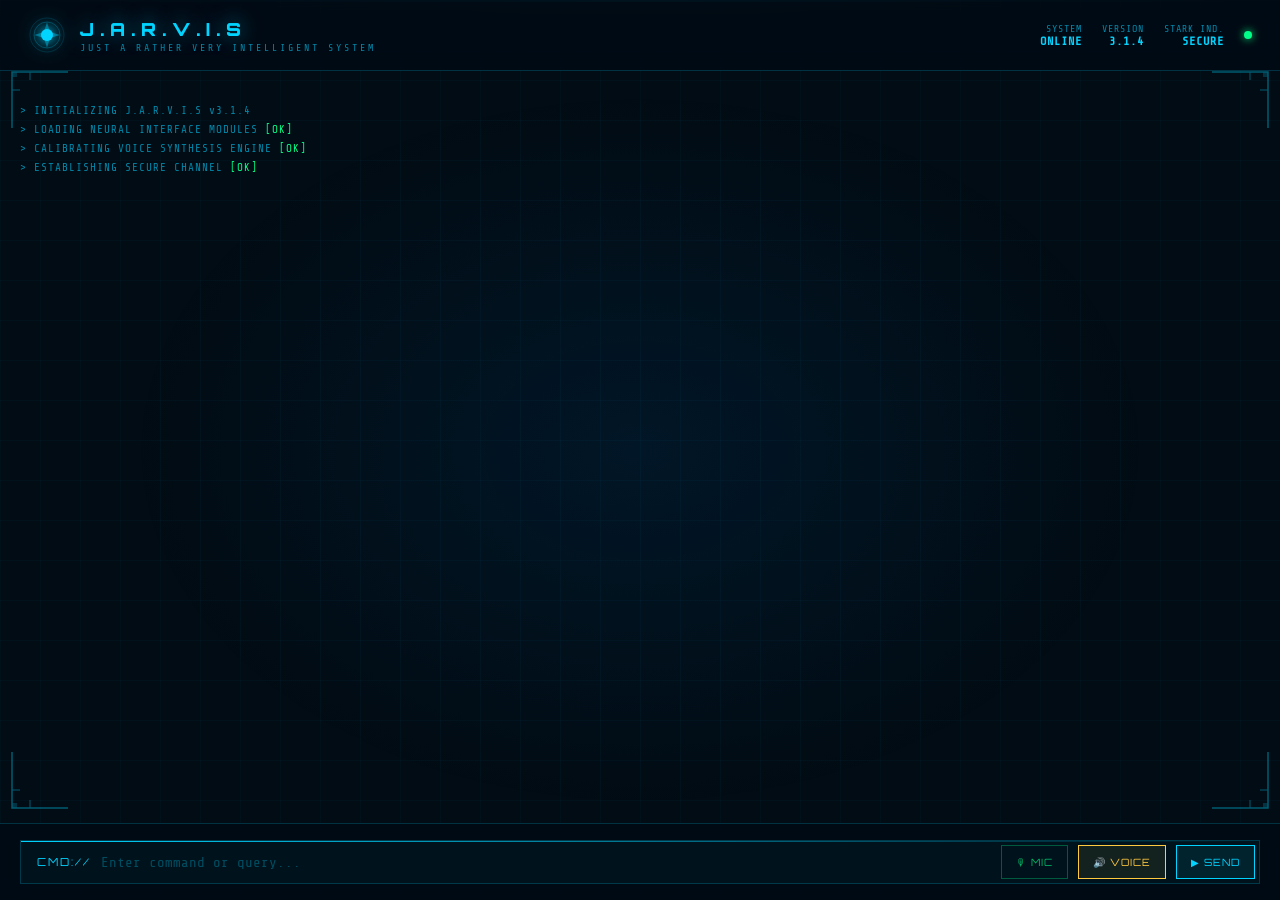
==== voz.html @ 680d0aed "Add voz.html for J.A.R.V.I.S interface This commit adds a new HTML file for the J.A.R.V.I.S interfac" ====
<!DOCTYPE html>
<html lang="en">
<head>
<meta charset="UTF-8">
<meta name="viewport" content="width=device-width, initial-scale=1.0">
<title>J.A.R.V.I.S — Stark Industries</title>
<link href="https://fonts.googleapis.com/css2?family=Orbitron:wght@400;500;700;900&family=Share+Tech+Mono&display=swap" rel="stylesheet">
<style>
  :root {
    --blue: #00d4ff;
    --blue-dim: #0088aa;
    --blue-dark: #003344;
    --gold: #ffc940;
    --red: #ff3a3a;
    --bg: #020c14;
    --panel: rgba(0, 212, 255, 0.04);
    --border: rgba(0, 212, 255, 0.2);
    --text: #c8f0ff;
  }

  * { margin: 0; padding: 0; box-sizing: border-box; }

  body {
    background: var(--bg);
    font-family: 'Share Tech Mono', monospace;
    color: var(--text);
    height: 100vh;
    overflow: hidden;
    display: flex;
    flex-direction: column;
    position: relative;
  }

  /* Animated grid background */
  body::before {
    content: '';
    position: fixed;
    inset: 0;
    background-image:
      linear-gradient(rgba(0,212,255,0.03) 1px, transparent 1px),
      linear-gradient(90deg, rgba(0,212,255,0.03) 1px, transparent 1px);
    background-size: 40px 40px;
    pointer-events: none;
    z-index: 0;
  }

  /* Radial glow center */
  body::after {
    content: '';
    position: fixed;
    top: 50%;
    left: 50%;
    transform: translate(-50%, -50%);
    width: 80vw;
    height: 80vh;
    background: radial-gradient(ellipse, rgba(0,100,180,0.12) 0%, transparent 70%);
    pointer-events: none;
    z-index: 0;
  }

  /* ── HEADER ── */
  header {
    position: relative;
    z-index: 10;
    padding: 16px 28px;
    border-bottom: 1px solid var(--border);
    background: rgba(0,10,20,0.8);
    backdrop-filter: blur(10px);
    display: flex;
    align-items: center;
    justify-content: space-between;
    flex-shrink: 0;
  }

  .logo {
    display: flex;
    align-items: center;
    gap: 14px;
  }

  .arc-reactor {
    width: 38px;
    height: 38px;
    position: relative;
    flex-shrink: 0;
  }

  .arc-reactor svg {
    width: 100%;
    height: 100%;
    animation: reactor-spin 8s linear infinite;
  }

  @keyframes reactor-spin {
    from { transform: rotate(0deg); }
    to { transform: rotate(360deg); }
  }

  .arc-core {
    position: absolute;
    top: 50%; left: 50%;
    transform: translate(-50%, -50%);
    width: 12px; height: 12px;
    background: var(--blue);
    border-radius: 50%;
    box-shadow: 0 0 12px var(--blue), 0 0 24px var(--blue);
    animation: core-pulse 2s ease-in-out infinite;
  }

  @keyframes core-pulse {
    0%, 100% { opacity: 1; box-shadow: 0 0 12px var(--blue), 0 0 24px var(--blue); }
    50% { opacity: 0.6; box-shadow: 0 0 6px var(--blue); }
  }

  .title-group h1 {
    font-family: 'Orbitron', sans-serif;
    font-size: 18px;
    font-weight: 900;
    letter-spacing: 6px;
    color: var(--blue);
    text-shadow: 0 0 20px rgba(0,212,255,0.6);
  }

  .title-group p {
    font-size: 10px;
    letter-spacing: 3px;
    color: var(--blue-dim);
    margin-top: 2px;
  }

  .status-panel {
    display: flex;
    gap: 20px;
    align-items: center;
  }

  .status-item {
    text-align: right;
    font-size: 10px;
    letter-spacing: 1px;
    color: var(--blue-dim);
  }

  .status-item span {
    display: block;
    color: var(--blue);
    font-size: 12px;
    font-weight: bold;
  }

  .online-dot {
    width: 8px; height: 8px;
    background: #00ff88;
    border-radius: 50%;
    box-shadow: 0 0 8px #00ff88;
    animation: blink 2s ease-in-out infinite;
  }

  @keyframes blink {
    0%, 100% { opacity: 1; }
    50% { opacity: 0.3; }
  }

  /* ── SCANNING LINE ── */
  .scan-line {
    position: fixed;
    top: 0; left: 0; right: 0;
    height: 2px;
    background: linear-gradient(90deg, transparent, var(--blue), transparent);
    opacity: 0.4;
    animation: scan 4s linear infinite;
    z-index: 5;
    pointer-events: none;
  }

  @keyframes scan {
    0% { top: 0; }
    100% { top: 100vh; }
  }

  /* ── MAIN CHAT AREA ── */
  main {
    flex: 1;
    overflow: hidden;
    display: flex;
    flex-direction: column;
    position: relative;
    z-index: 10;
    padding: 0 20px;
  }

  #chat-container {
    flex: 1;
    overflow-y: auto;
    padding: 20px 0;
    display: flex;
    flex-direction: column;
    gap: 16px;
    scrollbar-width: thin;
    scrollbar-color: var(--blue-dim) transparent;
  }

  #chat-container::-webkit-scrollbar { width: 4px; }
  #chat-container::-webkit-scrollbar-track { background: transparent; }
  #chat-container::-webkit-scrollbar-thumb { background: var(--blue-dim); border-radius: 2px; }

  /* ── MESSAGES ── */
  .message {
    display: flex;
    gap: 12px;
    align-items: flex-start;
    animation: msg-in 0.3s ease-out;
    max-width: 85%;
  }

  @keyframes msg-in {
    from { opacity: 0; transform: translateY(10px); }
    to { opacity: 1; transform: translateY(0); }
  }

  .message.user {
    align-self: flex-end;
    flex-direction: row-reverse;
  }

  .msg-avatar {
    width: 32px; height: 32px;
    border-radius: 4px;
    display: flex;
    align-items: center;
    justify-content: center;
    font-family: 'Orbitron', sans-serif;
    font-size: 10px;
    font-weight: 700;
    flex-shrink: 0;
    letter-spacing: 1px;
  }

  .message.jarvis .msg-avatar {
    background: rgba(0,212,255,0.1);
    border: 1px solid var(--blue);
    color: var(--blue);
    box-shadow: 0 0 10px rgba(0,212,255,0.2);
  }

  .message.user .msg-avatar {
    background: rgba(255,201,64,0.1);
    border: 1px solid var(--gold);
    color: var(--gold);
  }

  .msg-content {
    display: flex;
    flex-direction: column;
    gap: 4px;
  }

  .msg-label {
    font-size: 9px;
    letter-spacing: 2px;
    color: var(--blue-dim);
    text-transform: uppercase;
  }

  .message.user .msg-label {
    text-align: right;
    color: rgba(255,201,64,0.6);
  }

  .msg-bubble {
    padding: 12px 16px;
    border-radius: 2px;
    line-height: 1.6;
    font-size: 13px;
    position: relative;
  }

  .message.jarvis .msg-bubble {
    background: var(--panel);
    border: 1px solid var(--border);
    border-left: 2px solid var(--blue);
    color: var(--text);
  }

  .message.jarvis .msg-bubble::before {
    content: '';
    position: absolute;
    top: 0; left: 0; right: 0;
    height: 1px;
    background: linear-gradient(90deg, var(--blue), transparent);
  }

  .message.user .msg-bubble {
    background: rgba(255,201,64,0.05);
    border: 1px solid rgba(255,201,64,0.2);
    border-right: 2px solid var(--gold);
    color: rgba(255,255,255,0.85);
  }

  /* Typing indicator */
  .typing-indicator {
    display: flex;
    gap: 5px;
    align-items: center;
    padding: 14px 16px;
  }

  .typing-indicator span {
    width: 6px; height: 6px;
    background: var(--blue);
    border-radius: 50%;
    animation: typing-dot 1.2s ease-in-out infinite;
  }

  .typing-indicator span:nth-child(2) { animation-delay: 0.2s; }
  .typing-indicator span:nth-child(3) { animation-delay: 0.4s; }

  @keyframes typing-dot {
    0%, 80%, 100% { opacity: 0.2; transform: scale(0.8); }
    40% { opacity: 1; transform: scale(1); }
  }

  /* Speaking animation on JARVIS avatar */
  .msg-avatar.speaking {
    animation: avatar-speak 0.3s ease-in-out infinite alternate;
    box-shadow: 0 0 20px rgba(0,212,255,0.5) !important;
  }

  @keyframes avatar-speak {
    from { box-shadow: 0 0 10px rgba(0,212,255,0.3); }
    to { box-shadow: 0 0 25px rgba(0,212,255,0.8); }
  }

  /* ── WAVEFORM ── */
  #waveform {
    height: 40px;
    display: flex;
    align-items: center;
    justify-content: center;
    gap: 3px;
    padding: 0 20px;
    opacity: 0;
    transition: opacity 0.3s;
  }

  #waveform.active {
    opacity: 1;
  }

  .wave-bar {
    width: 3px;
    background: var(--blue);
    border-radius: 2px;
    height: 4px;
    transition: height 0.1s;
  }

  /* ── INPUT AREA ── */
  footer {
    position: relative;
    z-index: 10;
    padding: 16px 20px;
    border-top: 1px solid var(--border);
    background: rgba(0,10,20,0.9);
    backdrop-filter: blur(10px);
    flex-shrink: 0;
  }

  .input-wrapper {
    display: flex;
    gap: 10px;
    align-items: center;
    background: var(--panel);
    border: 1px solid var(--border);
    padding: 4px 4px 4px 16px;
    position: relative;
  }

  .input-wrapper::before {
    content: '';
    position: absolute;
    top: 0; left: 0; right: 0;
    height: 1px;
    background: linear-gradient(90deg, var(--blue), transparent);
  }

  .input-prefix {
    font-family: 'Orbitron', sans-serif;
    font-size: 11px;
    color: var(--blue);
    letter-spacing: 2px;
    white-space: nowrap;
    flex-shrink: 0;
  }

  #user-input {
    flex: 1;
    background: transparent;
    border: none;
    outline: none;
    color: white;
    font-family: 'Share Tech Mono', monospace;
    font-size: 14px;
    caret-color: var(--blue);
  }

  #user-input::placeholder { color: rgba(0,212,255,0.3); }

  .btn {
    background: transparent;
    border: 1px solid var(--border);
    color: var(--blue);
    padding: 10px 14px;
    cursor: pointer;
    font-family: 'Orbitron', sans-serif;
    font-size: 10px;
    letter-spacing: 1px;
    transition: all 0.2s;
    display: flex;
    align-items: center;
    gap: 6px;
    white-space: nowrap;
  }

  .btn:hover {
    background: rgba(0,212,255,0.1);
    border-color: var(--blue);
    box-shadow: 0 0 12px rgba(0,212,255,0.2);
  }

  .btn.send-btn {
    border-color: var(--blue);
    background: rgba(0,212,255,0.08);
  }

  .btn.send-btn:hover {
    background: rgba(0,212,255,0.2);
  }

  .btn.stop-btn {
    border-color: var(--red);
    color: var(--red);
    display: none;
  }

  .btn.stop-btn.visible {
    display: flex;
  }

  .btn.stop-btn:hover {
    background: rgba(255,58,58,0.1);
    box-shadow: 0 0 12px rgba(255,58,58,0.2);
  }

  /* Voice toggle */
  .btn.voice-btn.active {
    border-color: var(--gold);
    color: var(--gold);
    background: rgba(255,201,64,0.08);
  }

  /* Mic button */
  .btn.mic-btn {
    border-color: rgba(0,255,136,0.3);
    color: rgba(0,255,136,0.7);
    position: relative;
    overflow: hidden;
  }

  .btn.mic-btn.listening {
    border-color: #00ff88;
    color: #00ff88;
    background: rgba(0,255,136,0.08);
    animation: mic-pulse 1s ease-in-out infinite;
  }

  .btn.mic-btn.listening::after {
    content: '';
    position: absolute;
    inset: 0;
    background: radial-gradient(circle, rgba(0,255,136,0.15) 0%, transparent 70%);
    animation: mic-ripple 1s ease-out infinite;
  }

  @keyframes mic-pulse {
    0%, 100% { box-shadow: 0 0 8px rgba(0,255,136,0.3); }
    50% { box-shadow: 0 0 20px rgba(0,255,136,0.6); }
  }

  @keyframes mic-ripple {
    0% { transform: scale(0.8); opacity: 1; }
    100% { transform: scale(2); opacity: 0; }
  }

  /* Interim transcript style in input */
  #user-input.interim {
    color: rgba(0,255,136,0.7);
    font-style: italic;
  }

  /* ── CORNER DECORATIONS ── */
  .corner {
    position: fixed;
    width: 60px; height: 60px;
    z-index: 5;
    opacity: 0.4;
    pointer-events: none;
  }

  .corner svg { width: 100%; height: 100%; }

  .corner-tl { top: 70px; left: 10px; }
  .corner-tr { top: 70px; right: 10px; transform: scaleX(-1); }
  .corner-bl { bottom: 90px; left: 10px; transform: scaleY(-1); }
  .corner-br { bottom: 90px; right: 10px; transform: scale(-1); }

  /* ── SYSTEM BOOT TEXT ── */
  .boot-line {
    font-size: 11px;
    color: var(--blue-dim);
    letter-spacing: 1px;
    padding: 3px 0;
  }

  .boot-line.ok::after {
    content: ' [OK]';
    color: #00ff88;
  }

  /* Responsive */
  @media (max-width: 600px) {
    .status-panel { display: none; }
    .title-group h1 { font-size: 14px; letter-spacing: 3px; }
    .corner { display: none; }
  }
</style>
</head>
<body>

<!-- Scan line effect -->
<div class="scan-line"></div>

<!-- Corner HUD decorations -->
<div class="corner corner-tl">
  <svg viewBox="0 0 60 60" fill="none" xmlns="http://www.w3.org/2000/svg">
    <path d="M2 58 L2 2 L58 2" stroke="#00d4ff" stroke-width="1.5" fill="none"/>
    <path d="M2 20 L10 20" stroke="#00d4ff" stroke-width="1" fill="none"/>
    <path d="M20 2 L20 10" stroke="#00d4ff" stroke-width="1" fill="none"/>
    <rect x="2" y="2" width="5" height="5" fill="#00d4ff" opacity="0.5"/>
  </svg>
</div>
<div class="corner corner-tr">
  <svg viewBox="0 0 60 60" fill="none" xmlns="http://www.w3.org/2000/svg">
    <path d="M2 58 L2 2 L58 2" stroke="#00d4ff" stroke-width="1.5" fill="none"/>
    <path d="M2 20 L10 20" stroke="#00d4ff" stroke-width="1" fill="none"/>
    <path d="M20 2 L20 10" stroke="#00d4ff" stroke-width="1" fill="none"/>
    <rect x="2" y="2" width="5" height="5" fill="#00d4ff" opacity="0.5"/>
  </svg>
</div>
<div class="corner corner-bl">
  <svg viewBox="0 0 60 60" fill="none" xmlns="http://www.w3.org/2000/svg">
    <path d="M2 58 L2 2 L58 2" stroke="#00d4ff" stroke-width="1.5" fill="none"/>
    <path d="M2 20 L10 20" stroke="#00d4ff" stroke-width="1" fill="none"/>
    <path d="M20 2 L20 10" stroke="#00d4ff" stroke-width="1" fill="none"/>
    <rect x="2" y="2" width="5" height="5" fill="#00d4ff" opacity="0.5"/>
  </svg>
</div>
<div class="corner corner-br">
  <svg viewBox="0 0 60 60" fill="none" xmlns="http://www.w3.org/2000/svg">
    <path d="M2 58 L2 2 L58 2" stroke="#00d4ff" stroke-width="1.5" fill="none"/>
    <path d="M2 20 L10 20" stroke="#00d4ff" stroke-width="1" fill="none"/>
    <path d="M20 2 L20 10" stroke="#00d4ff" stroke-width="1" fill="none"/>
    <rect x="2" y="2" width="5" height="5" fill="#00d4ff" opacity="0.5"/>
  </svg>
</div>

<!-- Header -->
<header>
  <div class="logo">
    <div class="arc-reactor">
      <svg viewBox="0 0 38 38" fill="none" xmlns="http://www.w3.org/2000/svg">
        <circle cx="19" cy="19" r="17" stroke="#00d4ff" stroke-width="0.5" opacity="0.3"/>
        <circle cx="19" cy="19" r="13" stroke="#00d4ff" stroke-width="0.5" opacity="0.5"/>
        <!-- Triangular segments -->
        <path d="M19 6 L22 16 L19 14 L16 16 Z" fill="#00d4ff" opacity="0.4"/>
        <path d="M32 19 L22 22 L24 19 L22 16 Z" fill="#00d4ff" opacity="0.4"/>
        <path d="M19 32 L16 22 L19 24 L22 22 Z" fill="#00d4ff" opacity="0.4"/>
        <path d="M6 19 L16 16 L14 19 L16 22 Z" fill="#00d4ff" opacity="0.4"/>
      </svg>
      <div class="arc-core"></div>
    </div>
    <div class="title-group">
      <h1>J.A.R.V.I.S</h1>
      <p>JUST A RATHER VERY INTELLIGENT SYSTEM</p>
    </div>
  </div>
  <div class="status-panel">
    <div class="status-item">
      SYSTEM<span>ONLINE</span>
    </div>
    <div class="status-item">
      VERSION<span>3.1.4</span>
    </div>
    <div class="status-item">
      STARK IND.<span>SECURE</span>
    </div>
    <div class="online-dot"></div>
  </div>
</header>

<!-- Chat -->
<main>
  <div id="chat-container"></div>
  <div id="waveform"></div>
</main>

<!-- Input -->
<footer>
  <div class="input-wrapper">
    <span class="input-prefix">CMD://</span>
    <input type="text" id="user-input" placeholder="Enter command or query..." autocomplete="off" />
    <button class="btn mic-btn" id="mic-btn" title="Click to speak">
      🎙 MIC
    </button>
    <button class="btn voice-btn" id="voice-toggle" title="Toggle TTS">
      🔊 VOICE
    </button>
    <button class="btn stop-btn" id="stop-btn">
      ■ STOP
    </button>
    <button class="btn send-btn" id="send-btn">
      ▶ SEND
    </button>
  </div>
</footer>

<script>
  // ── STATE ──
  const state = {
    voiceEnabled: true,
    speaking: false,
    currentUtterance: null,
    speechSynth: window.speechSynthesis,
    waveInterval: null,
    voices: [],
    jarvisVoice: null,
  };

  // ── DOM ──
  const chatContainer = document.getElementById('chat-container');
  const userInput = document.getElementById('user-input');
  const sendBtn = document.getElementById('send-btn');
  const stopBtn = document.getElementById('stop-btn');
  const voiceToggle = document.getElementById('voice-toggle');
  const micBtn = document.getElementById('mic-btn');
  const waveform = document.getElementById('waveform');

  // ── BUILD WAVEFORM ──
  const BAR_COUNT = 32;
  for (let i = 0; i < BAR_COUNT; i++) {
    const bar = document.createElement('div');
    bar.className = 'wave-bar';
    waveform.appendChild(bar);
  }

  const waveBars = waveform.querySelectorAll('.wave-bar');

  function animateWave() {
    waveBars.forEach(bar => {
      const h = Math.random() * 28 + 4;
      bar.style.height = h + 'px';
      bar.style.opacity = (h / 32).toFixed(2);
    });
  }

  function startWave() {
    waveform.classList.add('active');
    state.waveInterval = setInterval(animateWave, 80);
  }

  function stopWave() {
    clearInterval(state.waveInterval);
    waveform.classList.remove('active');
    waveBars.forEach(b => { b.style.height = '4px'; });
  }

  // ── LOAD VOICES ──
  function loadVoices() {
    state.voices = state.speechSynth.getVoices();
    // Try to find a deep/robotic English male voice
    const preferred = [
      v => v.name.toLowerCase().includes('daniel') && v.lang.startsWith('en'),
      v => v.name.toLowerCase().includes('alex') && v.lang.startsWith('en'),
      v => v.name.toLowerCase().includes('male') && v.lang.startsWith('en'),
      v => v.name.toLowerCase().includes('google uk english male'),
      v => v.name.toLowerCase().includes('uk') && v.lang.startsWith('en'),
      v => v.lang === 'en-GB',
      v => v.lang.startsWith('en'),
    ];
    for (const test of preferred) {
      const found = state.voices.find(test);
      if (found) { state.jarvisVoice = found; break; }
    }
  }

  if (speechSynthesis.onvoiceschanged !== undefined) {
    speechSynthesis.onvoiceschanged = loadVoices;
  }
  loadVoices();

  // ── SPEAK ──
  function speak(text) {
    if (!state.voiceEnabled) return;
    if (state.speaking) {
      state.speechSynth.cancel();
    }

    const utterance = new SpeechSynthesisUtterance(text);
    if (state.jarvisVoice) utterance.voice = state.jarvisVoice;

    // JARVIS-like: slightly slow, low pitch
    utterance.rate = 0.88;
    utterance.pitch = 0.6;
    utterance.volume = 1;

    utterance.onstart = () => {
      state.speaking = true;
      stopBtn.classList.add('visible');
      startWave();
      // Mark last JARVIS avatar as speaking
      document.querySelectorAll('.jarvis .msg-avatar').forEach(a => a.classList.remove('speaking'));
      const last = [...document.querySelectorAll('.message.jarvis')].pop();
      if (last) last.querySelector('.msg-avatar').classList.add('speaking');
    };

    utterance.onend = () => {
      state.speaking = false;
      stopBtn.classList.remove('visible');
      stopWave();
      document.querySelectorAll('.msg-avatar.speaking').forEach(a => a.classList.remove('speaking'));
    };

    utterance.onerror = () => {
      state.speaking = false;
      stopBtn.classList.remove('visible');
      stopWave();
    };

    state.currentUtterance = utterance;
    state.speechSynth.speak(utterance);
  }

  function stopSpeech() {
    state.speechSynth.cancel();
    state.speaking = false;
    stopBtn.classList.remove('visible');
    stopWave();
    document.querySelectorAll('.msg-avatar.speaking').forEach(a => a.classList.remove('speaking'));
  }

  // ── MESSAGES ──
  function addMessage(role, text) {
    const isJarvis = role === 'jarvis';
    const div = document.createElement('div');
    div.className = `message ${isJarvis ? 'jarvis' : 'user'}`;

    div.innerHTML = `
      <div class="msg-avatar">${isJarvis ? 'JAR' : 'USR'}</div>
      <div class="msg-content">
        <div class="msg-label">${isJarvis ? 'J.A.R.V.I.S // AI RESPONSE' : 'STARK // USER INPUT'}</div>
        <div class="msg-bubble">${text}</div>
      </div>
    `;

    chatContainer.appendChild(div);
    chatContainer.scrollTop = chatContainer.scrollHeight;
    return div;
  }

  function addTyping() {
    const div = document.createElement('div');
    div.className = 'message jarvis';
    div.id = 'typing-msg';
    div.innerHTML = `
      <div class="msg-avatar">JAR</div>
      <div class="msg-content">
        <div class="msg-label">J.A.R.V.I.S // PROCESSING</div>
        <div class="msg-bubble">
          <div class="typing-indicator">
            <span></span><span></span><span></span>
          </div>
        </div>
      </div>
    `;
    chatContainer.appendChild(div);
    chatContainer.scrollTop = chatContainer.scrollHeight;
  }

  function removeTyping() {
    const t = document.getElementById('typing-msg');
    if (t) t.remove();
  }

  // ── JARVIS RESPONSES (placeholder until real AI) ──
  const responses = [
    "Of course, sir. I've analyzed the request and all systems are functioning within normal parameters. How may I be of further assistance?",
    "Certainly. Running diagnostics now. All primary systems online. Secondary systems at 97% efficiency. Shall I proceed with the detailed analysis?",
    "I've processed your query, sir. Based on available data, I recommend we proceed with caution. Shall I outline the potential risk factors?",
    "Understood. Accessing the Stark Industries database... Request processed. Would you like me to display the results on the main interface?",
    "Good day, sir. Your presence has been logged. All security protocols are active and the facility is secure. How can I assist you today?",
    "I've already taken the liberty of preparing several contingency plans for this scenario. Shall I walk you through each option?",
    "Running calculations. The probability of success is approximately 87.3%. I recommend we proceed, sir, but I'd advise caution on the eastern approach.",
    "Of course. In the meantime, I'll continue monitoring all incoming communications and alert you to anything of significance.",
    "Noted, sir. I've updated the mission parameters accordingly. All systems are go.",
    "I must point out, sir, that this interface is currently operating in demo mode. Once you connect a local AI model, I'll have far more comprehensive responses to offer.",
  ];

  let responseIndex = 0;

  function getJarvisResponse(input) {
    // Simple keyword triggers
    const lower = input.toLowerCase();
    if (lower.includes('hello') || lower.includes('hi') || lower.includes('hola')) {
      return "Good day, sir. J.A.R.V.I.S online and fully operational. All systems nominal. How may I assist you today?";
    }
    if (lower.includes('status') || lower.includes('system')) {
      return "All systems are operating within normal parameters, sir. Arc reactor output at 100%. Security protocols active. No threats detected.";
    }
    if (lower.includes('weather')) {
      return "I'm afraid weather data requires an external API connection, sir. However, I can tell you that the suit is fully operational for any meteorological conditions.";
    }
    if (lower.includes('iron man') || lower.includes('suit')) {
      return "The Mark L armor is on standby, sir. Repulsor systems charged, flight systems nominal. Shall I run a full diagnostic?";
    }
    if (lower.includes('help')) {
      return "I'm here to assist you in any way I can, sir. Once connected to your local AI model, my capabilities will expand considerably. For now, I'm operating in demonstration mode.";
    }
    // Cycle through canned responses
    const r = responses[responseIndex % responses.length];
    responseIndex++;
    return r;
  }

  // ── SEND ──
  async function sendMessage() {
    const text = userInput.value.trim();
    if (!text) return;

    userInput.value = '';
    userInput.focus();

    addMessage('user', text);
    addTyping();

    // Simulate processing delay
    await new Promise(r => setTimeout(r, 800 + Math.random() * 600));

    removeTyping();
    const response = getJarvisResponse(text);
    addMessage('jarvis', response);
    speak(response);
  }

  // ── EVENTS ──
  sendBtn.addEventListener('click', sendMessage);

  userInput.addEventListener('keydown', e => {
    if (e.key === 'Enter' && !e.shiftKey) {
      e.preventDefault();
      sendMessage();
    }
  });

  stopBtn.addEventListener('click', stopSpeech);

  voiceToggle.addEventListener('click', () => {
    state.voiceEnabled = !state.voiceEnabled;
    if (!state.voiceEnabled) stopSpeech();
    voiceToggle.classList.toggle('active', state.voiceEnabled);
    voiceToggle.textContent = state.voiceEnabled ? '🔊 VOICE' : '🔇 MUTED';
  });

  voiceToggle.classList.add('active');

  // ── BOOT SEQUENCE ──
  async function boot() {
    const bootLines = [
      { text: 'INITIALIZING J.A.R.V.I.S v3.1.4', ok: false },
      { text: 'LOADING NEURAL INTERFACE MODULES', ok: true },
      { text: 'CALIBRATING VOICE SYNTHESIS ENGINE', ok: true },
      { text: 'ESTABLISHING SECURE CHANNEL', ok: true },
      { text: 'STARK INDUSTRIES PROTOCOLS ACTIVE', ok: true },
      { text: 'SYSTEM READY — AWAITING INPUT', ok: false },
    ];

    const bootDiv = document.createElement('div');
    bootDiv.style.cssText = 'padding: 10px 0;';
    chatContainer.appendChild(bootDiv);

    for (const line of bootLines) {
      await new Promise(r => setTimeout(r, 280));
      const p = document.createElement('div');
      p.className = 'boot-line' + (line.ok ? ' ok' : '');
      p.textContent = '> ' + line.text;
      bootDiv.appendChild(p);
      chatContainer.scrollTop = chatContainer.scrollHeight;
    }

    await new Promise(r => setTimeout(r, 400));
    bootDiv.remove();

    // Welcome message
    const welcome = "Good day, sir. J.A.R.V.I.S is online and all systems are fully operational. I'm currently running in demonstration mode — you can connect your local AI model whenever you're ready. How may I assist you?";
    addMessage('jarvis', welcome);
    speak(welcome);
  }

  boot();
</script>
</body>
</html>
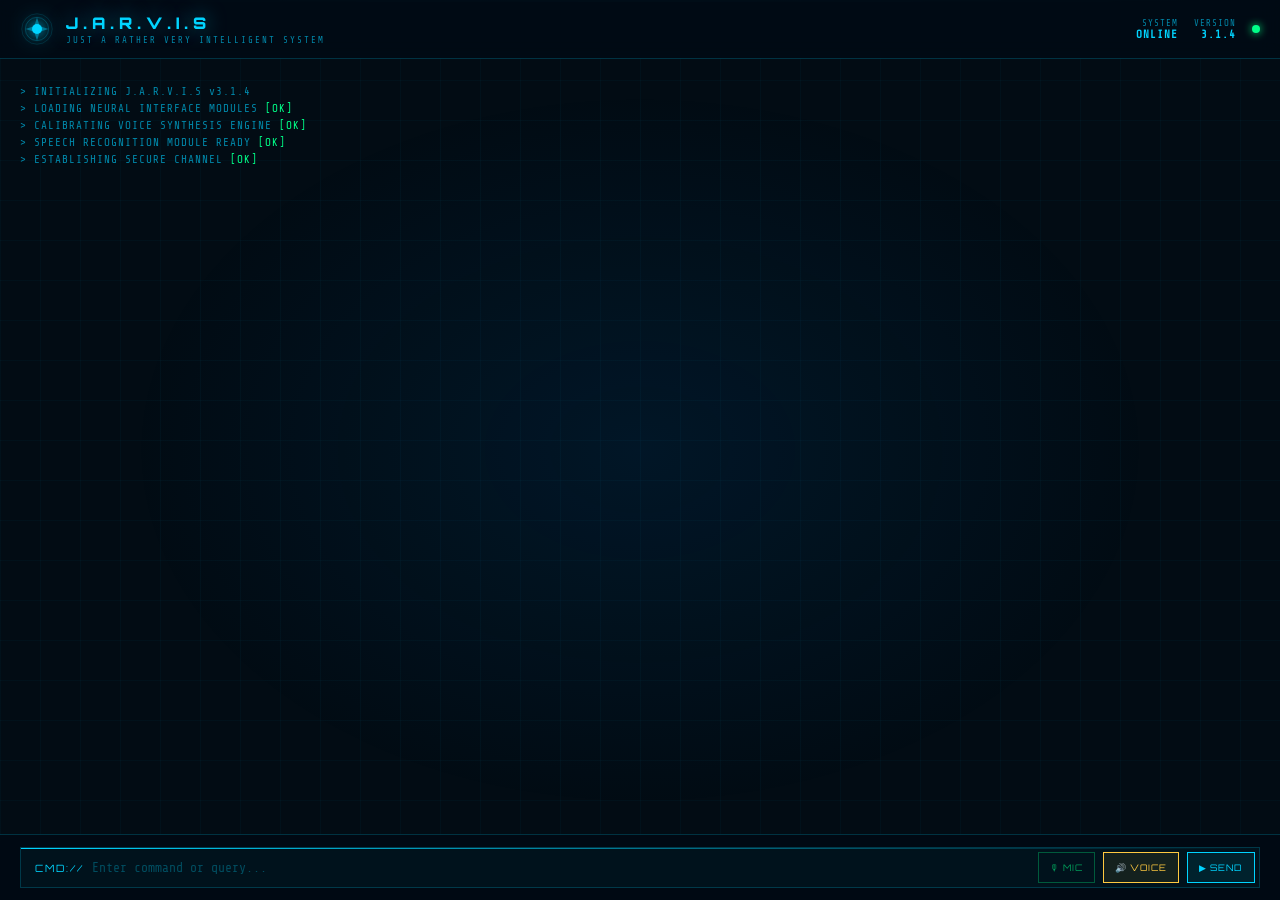
==== commit d44a455e: "Update voz.html" ====
--- a/voz.html
+++ b/voz.html
@@ -2,920 +2,625 @@
 <html lang="en">
 <head>
 <meta charset="UTF-8">
-<meta name="viewport" content="width=device-width, initial-scale=1.0">
+<meta name="viewport" content="width=device-width, initial-scale=1.0, viewport-fit=cover">
 <title>J.A.R.V.I.S — Stark Industries</title>
 <link href="https://fonts.googleapis.com/css2?family=Orbitron:wght@400;500;700;900&family=Share+Tech+Mono&display=swap" rel="stylesheet">
 <style>
   :root {
     --blue: #00d4ff;
     --blue-dim: #0088aa;
-    --blue-dark: #003344;
     --gold: #ffc940;
     --red: #ff3a3a;
+    --green: #00ff88;
     --bg: #020c14;
-    --panel: rgba(0, 212, 255, 0.04);
-    --border: rgba(0, 212, 255, 0.2);
+    --panel: rgba(0,212,255,0.04);
+    --border: rgba(0,212,255,0.2);
     --text: #c8f0ff;
   }
 
-  * { margin: 0; padding: 0; box-sizing: border-box; }
-
-  body {
+  * { margin:0; padding:0; box-sizing:border-box; }
+
+  html, body {
+    height: 100%;
     background: var(--bg);
     font-family: 'Share Tech Mono', monospace;
     color: var(--text);
-    height: 100vh;
     overflow: hidden;
-    display: flex;
-    flex-direction: column;
-    position: relative;
-  }
-
-  /* Animated grid background */
+  }
+
+  /* Grid background */
   body::before {
-    content: '';
-    position: fixed;
-    inset: 0;
+    content:'';
+    position:fixed; inset:0;
     background-image:
       linear-gradient(rgba(0,212,255,0.03) 1px, transparent 1px),
       linear-gradient(90deg, rgba(0,212,255,0.03) 1px, transparent 1px);
     background-size: 40px 40px;
-    pointer-events: none;
-    z-index: 0;
-  }
-
-  /* Radial glow center */
+    pointer-events:none; z-index:0;
+  }
+
   body::after {
-    content: '';
+    content:'';
+    position:fixed;
+    top:50%; left:50%;
+    transform:translate(-50%,-50%);
+    width:80vw; height:80vh;
+    background:radial-gradient(ellipse, rgba(0,100,180,0.12) 0%, transparent 70%);
+    pointer-events:none; z-index:0;
+  }
+
+  /* ── LAYOUT WRAPPER ── */
+  #app {
     position: fixed;
-    top: 50%;
-    left: 50%;
-    transform: translate(-50%, -50%);
-    width: 80vw;
-    height: 80vh;
-    background: radial-gradient(ellipse, rgba(0,100,180,0.12) 0%, transparent 70%);
-    pointer-events: none;
-    z-index: 0;
+    inset: 0;
+    display: flex;
+    flex-direction: column;
+    z-index: 10;
   }
 
   /* ── HEADER ── */
   header {
-    position: relative;
-    z-index: 10;
-    padding: 16px 28px;
+    flex-shrink: 0;
+    padding: 12px 20px;
     border-bottom: 1px solid var(--border);
-    background: rgba(0,10,20,0.8);
+    background: rgba(0,10,20,0.9);
     backdrop-filter: blur(10px);
     display: flex;
     align-items: center;
     justify-content: space-between;
-    flex-shrink: 0;
-  }
-
-  .logo {
-    display: flex;
-    align-items: center;
-    gap: 14px;
-  }
+  }
+
+  .logo { display:flex; align-items:center; gap:12px; }
 
   .arc-reactor {
-    width: 38px;
-    height: 38px;
-    position: relative;
-    flex-shrink: 0;
-  }
-
-  .arc-reactor svg {
-    width: 100%;
-    height: 100%;
-    animation: reactor-spin 8s linear infinite;
-  }
-
-  @keyframes reactor-spin {
-    from { transform: rotate(0deg); }
-    to { transform: rotate(360deg); }
-  }
-
+    width:34px; height:34px;
+    position:relative; flex-shrink:0;
+  }
+  .arc-reactor svg { width:100%; height:100%; animation:reactor-spin 8s linear infinite; }
+  @keyframes reactor-spin { to { transform:rotate(360deg); } }
   .arc-core {
-    position: absolute;
-    top: 50%; left: 50%;
-    transform: translate(-50%, -50%);
-    width: 12px; height: 12px;
-    background: var(--blue);
-    border-radius: 50%;
-    box-shadow: 0 0 12px var(--blue), 0 0 24px var(--blue);
-    animation: core-pulse 2s ease-in-out infinite;
-  }
-
+    position:absolute; top:50%; left:50%;
+    transform:translate(-50%,-50%);
+    width:10px; height:10px;
+    background:var(--blue); border-radius:50%;
+    box-shadow:0 0 12px var(--blue), 0 0 24px var(--blue);
+    animation:core-pulse 2s ease-in-out infinite;
+  }
   @keyframes core-pulse {
-    0%, 100% { opacity: 1; box-shadow: 0 0 12px var(--blue), 0 0 24px var(--blue); }
-    50% { opacity: 0.6; box-shadow: 0 0 6px var(--blue); }
+    0%,100%{box-shadow:0 0 12px var(--blue),0 0 24px var(--blue);}
+    50%{box-shadow:0 0 6px var(--blue);}
   }
 
   .title-group h1 {
-    font-family: 'Orbitron', sans-serif;
-    font-size: 18px;
-    font-weight: 900;
-    letter-spacing: 6px;
-    color: var(--blue);
-    text-shadow: 0 0 20px rgba(0,212,255,0.6);
-  }
-
-  .title-group p {
-    font-size: 10px;
-    letter-spacing: 3px;
-    color: var(--blue-dim);
-    margin-top: 2px;
-  }
-
-  .status-panel {
-    display: flex;
-    gap: 20px;
-    align-items: center;
-  }
-
-  .status-item {
-    text-align: right;
-    font-size: 10px;
-    letter-spacing: 1px;
-    color: var(--blue-dim);
-  }
-
-  .status-item span {
-    display: block;
-    color: var(--blue);
-    font-size: 12px;
-    font-weight: bold;
-  }
-
+    font-family:'Orbitron',sans-serif;
+    font-size:16px; font-weight:900;
+    letter-spacing:5px; color:var(--blue);
+    text-shadow:0 0 20px rgba(0,212,255,0.6);
+  }
+  .title-group p { font-size:9px; letter-spacing:2px; color:var(--blue-dim); margin-top:2px; }
+
+  .status-panel { display:flex; gap:16px; align-items:center; }
+  .status-item { text-align:right; font-size:9px; letter-spacing:1px; color:var(--blue-dim); }
+  .status-item span { display:block; color:var(--blue); font-size:11px; font-weight:bold; }
   .online-dot {
-    width: 8px; height: 8px;
-    background: #00ff88;
-    border-radius: 50%;
-    box-shadow: 0 0 8px #00ff88;
-    animation: blink 2s ease-in-out infinite;
-  }
-
-  @keyframes blink {
-    0%, 100% { opacity: 1; }
-    50% { opacity: 0.3; }
-  }
-
-  /* ── SCANNING LINE ── */
+    width:8px; height:8px;
+    background:var(--green); border-radius:50%;
+    box-shadow:0 0 8px var(--green);
+    animation:blink 2s ease-in-out infinite;
+  }
+  @keyframes blink { 0%,100%{opacity:1;} 50%{opacity:0.3;} }
+
+  /* Scan line */
   .scan-line {
-    position: fixed;
-    top: 0; left: 0; right: 0;
-    height: 2px;
-    background: linear-gradient(90deg, transparent, var(--blue), transparent);
-    opacity: 0.4;
-    animation: scan 4s linear infinite;
-    z-index: 5;
-    pointer-events: none;
-  }
-
-  @keyframes scan {
-    0% { top: 0; }
-    100% { top: 100vh; }
-  }
-
-  /* ── MAIN CHAT AREA ── */
-  main {
-    flex: 1;
-    overflow: hidden;
-    display: flex;
-    flex-direction: column;
-    position: relative;
-    z-index: 10;
-    padding: 0 20px;
-  }
-
+    position:fixed; top:0; left:0; right:0; height:2px;
+    background:linear-gradient(90deg,transparent,var(--blue),transparent);
+    opacity:0.3; animation:scan 5s linear infinite; z-index:5; pointer-events:none;
+  }
+  @keyframes scan { 0%{top:0;} 100%{top:100%;} }
+
+  /* ── CHAT AREA ── */
   #chat-container {
     flex: 1;
     overflow-y: auto;
-    padding: 20px 0;
+    padding: 16px 20px;
     display: flex;
     flex-direction: column;
-    gap: 16px;
+    gap: 14px;
+    min-height: 0; /* critical for flex scroll */
     scrollbar-width: thin;
     scrollbar-color: var(--blue-dim) transparent;
   }
-
-  #chat-container::-webkit-scrollbar { width: 4px; }
-  #chat-container::-webkit-scrollbar-track { background: transparent; }
-  #chat-container::-webkit-scrollbar-thumb { background: var(--blue-dim); border-radius: 2px; }
+  #chat-container::-webkit-scrollbar { width:4px; }
+  #chat-container::-webkit-scrollbar-thumb { background:var(--blue-dim); border-radius:2px; }
+
+  /* ── WAVEFORM ── */
+  #waveform {
+    flex-shrink: 0;
+    height: 36px;
+    display:flex; align-items:center; justify-content:center; gap:3px;
+    padding:0 20px; opacity:0; transition:opacity 0.3s;
+  }
+  #waveform.active { opacity:1; }
+  .wave-bar {
+    width:3px; background:var(--blue); border-radius:2px; height:4px; transition:height 0.1s;
+  }
 
   /* ── MESSAGES ── */
   .message {
-    display: flex;
-    gap: 12px;
-    align-items: flex-start;
-    animation: msg-in 0.3s ease-out;
-    max-width: 85%;
-  }
-
-  @keyframes msg-in {
-    from { opacity: 0; transform: translateY(10px); }
-    to { opacity: 1; transform: translateY(0); }
-  }
-
-  .message.user {
-    align-self: flex-end;
-    flex-direction: row-reverse;
-  }
+    display:flex; gap:10px; align-items:flex-start;
+    animation:msg-in 0.3s ease-out;
+    max-width: 88%;
+  }
+  @keyframes msg-in { from{opacity:0;transform:translateY(8px);} to{opacity:1;transform:none;} }
+  .message.user { align-self:flex-end; flex-direction:row-reverse; }
 
   .msg-avatar {
-    width: 32px; height: 32px;
-    border-radius: 4px;
-    display: flex;
-    align-items: center;
-    justify-content: center;
-    font-family: 'Orbitron', sans-serif;
-    font-size: 10px;
-    font-weight: 700;
+    width:30px; height:30px; border-radius:4px;
+    display:flex; align-items:center; justify-content:center;
+    font-family:'Orbitron',sans-serif; font-size:9px; font-weight:700;
+    flex-shrink:0; letter-spacing:1px;
+  }
+  .message.jarvis .msg-avatar {
+    background:rgba(0,212,255,0.1); border:1px solid var(--blue); color:var(--blue);
+  }
+  .message.user .msg-avatar {
+    background:rgba(255,201,64,0.1); border:1px solid var(--gold); color:var(--gold);
+  }
+  .msg-avatar.speaking { animation:avatar-speak 0.3s ease-in-out infinite alternate; }
+  @keyframes avatar-speak {
+    from{box-shadow:0 0 6px rgba(0,212,255,0.3);}
+    to{box-shadow:0 0 20px rgba(0,212,255,0.8);}
+  }
+
+  .msg-content { display:flex; flex-direction:column; gap:3px; }
+  .msg-label { font-size:8px; letter-spacing:2px; color:var(--blue-dim); text-transform:uppercase; }
+  .message.user .msg-label { text-align:right; color:rgba(255,201,64,0.5); }
+
+  .msg-bubble {
+    padding:10px 14px; border-radius:2px; line-height:1.6;
+    font-size:13px; position:relative;
+  }
+  .message.jarvis .msg-bubble {
+    background:var(--panel); border:1px solid var(--border); border-left:2px solid var(--blue);
+  }
+  .message.jarvis .msg-bubble::before {
+    content:''; position:absolute; top:0; left:0; right:0; height:1px;
+    background:linear-gradient(90deg,var(--blue),transparent);
+  }
+  .message.user .msg-bubble {
+    background:rgba(255,201,64,0.05);
+    border:1px solid rgba(255,201,64,0.2); border-right:2px solid var(--gold);
+  }
+
+  /* Typing */
+  .typing-indicator { display:flex; gap:5px; align-items:center; }
+  .typing-indicator span {
+    width:6px; height:6px; background:var(--blue); border-radius:50%;
+    animation:typing-dot 1.2s ease-in-out infinite;
+  }
+  .typing-indicator span:nth-child(2){animation-delay:0.2s;}
+  .typing-indicator span:nth-child(3){animation-delay:0.4s;}
+  @keyframes typing-dot {
+    0%,80%,100%{opacity:0.2;transform:scale(0.8);}
+    40%{opacity:1;transform:scale(1);}
+  }
+
+  /* Boot lines */
+  .boot-line { font-size:11px; color:var(--blue-dim); letter-spacing:1px; padding:2px 0; }
+  .boot-line.ok::after { content:' [OK]'; color:var(--green); }
+
+  /* ── FOOTER ── */
+  footer {
     flex-shrink: 0;
-    letter-spacing: 1px;
-  }
-
-  .message.jarvis .msg-avatar {
-    background: rgba(0,212,255,0.1);
-    border: 1px solid var(--blue);
-    color: var(--blue);
-    box-shadow: 0 0 10px rgba(0,212,255,0.2);
-  }
-
-  .message.user .msg-avatar {
-    background: rgba(255,201,64,0.1);
-    border: 1px solid var(--gold);
-    color: var(--gold);
-  }
-
-  .msg-content {
-    display: flex;
-    flex-direction: column;
-    gap: 4px;
-  }
-
-  .msg-label {
-    font-size: 9px;
-    letter-spacing: 2px;
-    color: var(--blue-dim);
-    text-transform: uppercase;
-  }
-
-  .message.user .msg-label {
-    text-align: right;
-    color: rgba(255,201,64,0.6);
-  }
-
-  .msg-bubble {
-    padding: 12px 16px;
-    border-radius: 2px;
-    line-height: 1.6;
-    font-size: 13px;
-    position: relative;
-  }
-
-  .message.jarvis .msg-bubble {
-    background: var(--panel);
-    border: 1px solid var(--border);
-    border-left: 2px solid var(--blue);
-    color: var(--text);
-  }
-
-  .message.jarvis .msg-bubble::before {
-    content: '';
-    position: absolute;
-    top: 0; left: 0; right: 0;
-    height: 1px;
-    background: linear-gradient(90deg, var(--blue), transparent);
-  }
-
-  .message.user .msg-bubble {
-    background: rgba(255,201,64,0.05);
-    border: 1px solid rgba(255,201,64,0.2);
-    border-right: 2px solid var(--gold);
-    color: rgba(255,255,255,0.85);
-  }
-
-  /* Typing indicator */
-  .typing-indicator {
-    display: flex;
-    gap: 5px;
-    align-items: center;
-    padding: 14px 16px;
-  }
-
-  .typing-indicator span {
-    width: 6px; height: 6px;
-    background: var(--blue);
-    border-radius: 50%;
-    animation: typing-dot 1.2s ease-in-out infinite;
-  }
-
-  .typing-indicator span:nth-child(2) { animation-delay: 0.2s; }
-  .typing-indicator span:nth-child(3) { animation-delay: 0.4s; }
-
-  @keyframes typing-dot {
-    0%, 80%, 100% { opacity: 0.2; transform: scale(0.8); }
-    40% { opacity: 1; transform: scale(1); }
-  }
-
-  /* Speaking animation on JARVIS avatar */
-  .msg-avatar.speaking {
-    animation: avatar-speak 0.3s ease-in-out infinite alternate;
-    box-shadow: 0 0 20px rgba(0,212,255,0.5) !important;
-  }
-
-  @keyframes avatar-speak {
-    from { box-shadow: 0 0 10px rgba(0,212,255,0.3); }
-    to { box-shadow: 0 0 25px rgba(0,212,255,0.8); }
-  }
-
-  /* ── WAVEFORM ── */
-  #waveform {
-    height: 40px;
-    display: flex;
-    align-items: center;
-    justify-content: center;
-    gap: 3px;
-    padding: 0 20px;
-    opacity: 0;
-    transition: opacity 0.3s;
-  }
-
-  #waveform.active {
-    opacity: 1;
-  }
-
-  .wave-bar {
-    width: 3px;
-    background: var(--blue);
-    border-radius: 2px;
-    height: 4px;
-    transition: height 0.1s;
-  }
-
-  /* ── INPUT AREA ── */
-  footer {
-    position: relative;
-    z-index: 10;
-    padding: 16px 20px;
+    padding: 12px 20px;
     border-top: 1px solid var(--border);
-    background: rgba(0,10,20,0.9);
+    background: rgba(0,10,20,0.95);
     backdrop-filter: blur(10px);
-    flex-shrink: 0;
   }
 
   .input-wrapper {
-    display: flex;
-    gap: 10px;
-    align-items: center;
-    background: var(--panel);
-    border: 1px solid var(--border);
-    padding: 4px 4px 4px 16px;
-    position: relative;
-  }
-
+    display:flex; gap:8px; align-items:center;
+    background:var(--panel); border:1px solid var(--border);
+    padding:4px 4px 4px 14px; position:relative;
+  }
   .input-wrapper::before {
-    content: '';
-    position: absolute;
-    top: 0; left: 0; right: 0;
-    height: 1px;
-    background: linear-gradient(90deg, var(--blue), transparent);
-  }
-
+    content:''; position:absolute; top:0; left:0; right:0; height:1px;
+    background:linear-gradient(90deg,var(--blue),transparent);
+  }
   .input-prefix {
-    font-family: 'Orbitron', sans-serif;
-    font-size: 11px;
-    color: var(--blue);
-    letter-spacing: 2px;
-    white-space: nowrap;
-    flex-shrink: 0;
-  }
-
+    font-family:'Orbitron',sans-serif; font-size:10px;
+    color:var(--blue); letter-spacing:2px; white-space:nowrap; flex-shrink:0;
+  }
   #user-input {
-    flex: 1;
-    background: transparent;
-    border: none;
-    outline: none;
-    color: white;
-    font-family: 'Share Tech Mono', monospace;
-    font-size: 14px;
-    caret-color: var(--blue);
-  }
-
-  #user-input::placeholder { color: rgba(0,212,255,0.3); }
+    flex:1; background:transparent; border:none; outline:none;
+    color:white; font-family:'Share Tech Mono',monospace;
+    font-size:13px; caret-color:var(--blue); min-width:0;
+  }
+  #user-input::placeholder { color:rgba(0,212,255,0.3); }
+  #user-input.interim { color:rgba(0,255,136,0.8); }
 
   .btn {
-    background: transparent;
-    border: 1px solid var(--border);
-    color: var(--blue);
-    padding: 10px 14px;
-    cursor: pointer;
-    font-family: 'Orbitron', sans-serif;
-    font-size: 10px;
-    letter-spacing: 1px;
-    transition: all 0.2s;
-    display: flex;
-    align-items: center;
-    gap: 6px;
-    white-space: nowrap;
-  }
-
-  .btn:hover {
-    background: rgba(0,212,255,0.1);
-    border-color: var(--blue);
-    box-shadow: 0 0 12px rgba(0,212,255,0.2);
-  }
-
-  .btn.send-btn {
-    border-color: var(--blue);
-    background: rgba(0,212,255,0.08);
-  }
-
-  .btn.send-btn:hover {
-    background: rgba(0,212,255,0.2);
-  }
-
-  .btn.stop-btn {
-    border-color: var(--red);
-    color: var(--red);
-    display: none;
-  }
-
-  .btn.stop-btn.visible {
-    display: flex;
-  }
-
-  .btn.stop-btn:hover {
-    background: rgba(255,58,58,0.1);
-    box-shadow: 0 0 12px rgba(255,58,58,0.2);
-  }
-
-  /* Voice toggle */
-  .btn.voice-btn.active {
-    border-color: var(--gold);
-    color: var(--gold);
-    background: rgba(255,201,64,0.08);
-  }
-
-  /* Mic button */
-  .btn.mic-btn {
-    border-color: rgba(0,255,136,0.3);
-    color: rgba(0,255,136,0.7);
-    position: relative;
-    overflow: hidden;
-  }
-
+    background:transparent; border:1px solid var(--border); color:var(--blue);
+    padding:9px 11px; cursor:pointer;
+    font-family:'Orbitron',sans-serif; font-size:9px; letter-spacing:1px;
+    transition:all 0.2s; display:flex; align-items:center; gap:5px;
+    white-space:nowrap; flex-shrink:0;
+  }
+  .btn:hover { background:rgba(0,212,255,0.1); border-color:var(--blue); }
+
+  .btn.send-btn { border-color:var(--blue); background:rgba(0,212,255,0.08); }
+  .btn.send-btn:hover { background:rgba(0,212,255,0.2); }
+
+  .btn.stop-btn { border-color:var(--red); color:var(--red); display:none; }
+  .btn.stop-btn.visible { display:flex; }
+  .btn.stop-btn:hover { background:rgba(255,58,58,0.1); }
+
+  .btn.voice-btn.active { border-color:var(--gold); color:var(--gold); background:rgba(255,201,64,0.08); }
+
+  .btn.mic-btn { border-color:rgba(0,255,136,0.3); color:rgba(0,255,136,0.6); }
   .btn.mic-btn.listening {
-    border-color: #00ff88;
-    color: #00ff88;
-    background: rgba(0,255,136,0.08);
-    animation: mic-pulse 1s ease-in-out infinite;
-  }
-
-  .btn.mic-btn.listening::after {
-    content: '';
-    position: absolute;
-    inset: 0;
-    background: radial-gradient(circle, rgba(0,255,136,0.15) 0%, transparent 70%);
-    animation: mic-ripple 1s ease-out infinite;
-  }
-
+    border-color:var(--green); color:var(--green);
+    background:rgba(0,255,136,0.08);
+    box-shadow:0 0 16px rgba(0,255,136,0.3);
+    animation:mic-pulse 1s ease-in-out infinite;
+  }
   @keyframes mic-pulse {
-    0%, 100% { box-shadow: 0 0 8px rgba(0,255,136,0.3); }
-    50% { box-shadow: 0 0 20px rgba(0,255,136,0.6); }
-  }
-
-  @keyframes mic-ripple {
-    0% { transform: scale(0.8); opacity: 1; }
-    100% { transform: scale(2); opacity: 0; }
-  }
-
-  /* Interim transcript style in input */
-  #user-input.interim {
-    color: rgba(0,255,136,0.7);
-    font-style: italic;
-  }
-
-  /* ── CORNER DECORATIONS ── */
-  .corner {
-    position: fixed;
-    width: 60px; height: 60px;
-    z-index: 5;
-    opacity: 0.4;
-    pointer-events: none;
-  }
-
-  .corner svg { width: 100%; height: 100%; }
-
-  .corner-tl { top: 70px; left: 10px; }
-  .corner-tr { top: 70px; right: 10px; transform: scaleX(-1); }
-  .corner-bl { bottom: 90px; left: 10px; transform: scaleY(-1); }
-  .corner-br { bottom: 90px; right: 10px; transform: scale(-1); }
-
-  /* ── SYSTEM BOOT TEXT ── */
-  .boot-line {
-    font-size: 11px;
-    color: var(--blue-dim);
-    letter-spacing: 1px;
-    padding: 3px 0;
-  }
-
-  .boot-line.ok::after {
-    content: ' [OK]';
-    color: #00ff88;
-  }
-
-  /* Responsive */
-  @media (max-width: 600px) {
-    .status-panel { display: none; }
-    .title-group h1 { font-size: 14px; letter-spacing: 3px; }
-    .corner { display: none; }
+    0%,100%{box-shadow:0 0 8px rgba(0,255,136,0.3);}
+    50%{box-shadow:0 0 22px rgba(0,255,136,0.6);}
+  }
+  .btn.mic-btn:disabled { opacity:0.3; cursor:not-allowed; }
+
+  /* Mic status bar */
+  #mic-status {
+    font-size:10px; letter-spacing:1px; color:var(--green);
+    text-align:center; height:16px; margin-bottom:4px;
+    display:none;
+  }
+  #mic-status.visible { display:block; }
+
+  @media(max-width:600px){
+    .status-panel{display:none;}
+    .title-group h1{font-size:13px; letter-spacing:3px;}
+    .btn{padding:8px 8px; font-size:8px;}
   }
 </style>
 </head>
 <body>
 
-<!-- Scan line effect -->
 <div class="scan-line"></div>
 
-<!-- Corner HUD decorations -->
-<div class="corner corner-tl">
-  <svg viewBox="0 0 60 60" fill="none" xmlns="http://www.w3.org/2000/svg">
-    <path d="M2 58 L2 2 L58 2" stroke="#00d4ff" stroke-width="1.5" fill="none"/>
-    <path d="M2 20 L10 20" stroke="#00d4ff" stroke-width="1" fill="none"/>
-    <path d="M20 2 L20 10" stroke="#00d4ff" stroke-width="1" fill="none"/>
-    <rect x="2" y="2" width="5" height="5" fill="#00d4ff" opacity="0.5"/>
-  </svg>
+<div id="app">
+  <!-- HEADER -->
+  <header>
+    <div class="logo">
+      <div class="arc-reactor">
+        <svg viewBox="0 0 38 38" fill="none">
+          <circle cx="19" cy="19" r="17" stroke="#00d4ff" stroke-width="0.5" opacity="0.3"/>
+          <circle cx="19" cy="19" r="13" stroke="#00d4ff" stroke-width="0.5" opacity="0.5"/>
+          <path d="M19 6 L22 16 L19 14 L16 16 Z" fill="#00d4ff" opacity="0.4"/>
+          <path d="M32 19 L22 22 L24 19 L22 16 Z" fill="#00d4ff" opacity="0.4"/>
+          <path d="M19 32 L16 22 L19 24 L22 22 Z" fill="#00d4ff" opacity="0.4"/>
+          <path d="M6 19 L16 16 L14 19 L16 22 Z" fill="#00d4ff" opacity="0.4"/>
+        </svg>
+        <div class="arc-core"></div>
+      </div>
+      <div class="title-group">
+        <h1>J.A.R.V.I.S</h1>
+        <p>JUST A RATHER VERY INTELLIGENT SYSTEM</p>
+      </div>
+    </div>
+    <div class="status-panel">
+      <div class="status-item">SYSTEM<span>ONLINE</span></div>
+      <div class="status-item">VERSION<span>3.1.4</span></div>
+      <div class="online-dot"></div>
+    </div>
+  </header>
+
+  <!-- CHAT -->
+  <div id="chat-container"></div>
+
+  <!-- WAVEFORM -->
+  <div id="waveform"></div>
+
+  <!-- FOOTER -->
+  <footer>
+    <div id="mic-status">● VOICE INPUT ACTIVE — SPEAK NOW</div>
+    <div class="input-wrapper">
+      <span class="input-prefix">CMD://</span>
+      <input type="text" id="user-input" placeholder="Enter command or query..." autocomplete="off" />
+      <button class="btn mic-btn" id="mic-btn">🎙 MIC</button>
+      <button class="btn voice-btn" id="voice-toggle">🔊 VOICE</button>
+      <button class="btn stop-btn" id="stop-btn">■ STOP</button>
+      <button class="btn send-btn" id="send-btn">▶ SEND</button>
+    </div>
+  </footer>
 </div>
-<div class="corner corner-tr">
-  <svg viewBox="0 0 60 60" fill="none" xmlns="http://www.w3.org/2000/svg">
-    <path d="M2 58 L2 2 L58 2" stroke="#00d4ff" stroke-width="1.5" fill="none"/>
-    <path d="M2 20 L10 20" stroke="#00d4ff" stroke-width="1" fill="none"/>
-    <path d="M20 2 L20 10" stroke="#00d4ff" stroke-width="1" fill="none"/>
-    <rect x="2" y="2" width="5" height="5" fill="#00d4ff" opacity="0.5"/>
-  </svg>
-</div>
-<div class="corner corner-bl">
-  <svg viewBox="0 0 60 60" fill="none" xmlns="http://www.w3.org/2000/svg">
-    <path d="M2 58 L2 2 L58 2" stroke="#00d4ff" stroke-width="1.5" fill="none"/>
-    <path d="M2 20 L10 20" stroke="#00d4ff" stroke-width="1" fill="none"/>
-    <path d="M20 2 L20 10" stroke="#00d4ff" stroke-width="1" fill="none"/>
-    <rect x="2" y="2" width="5" height="5" fill="#00d4ff" opacity="0.5"/>
-  </svg>
-</div>
-<div class="corner corner-br">
-  <svg viewBox="0 0 60 60" fill="none" xmlns="http://www.w3.org/2000/svg">
-    <path d="M2 58 L2 2 L58 2" stroke="#00d4ff" stroke-width="1.5" fill="none"/>
-    <path d="M2 20 L10 20" stroke="#00d4ff" stroke-width="1" fill="none"/>
-    <path d="M20 2 L20 10" stroke="#00d4ff" stroke-width="1" fill="none"/>
-    <rect x="2" y="2" width="5" height="5" fill="#00d4ff" opacity="0.5"/>
-  </svg>
-</div>
-
-<!-- Header -->
-<header>
-  <div class="logo">
-    <div class="arc-reactor">
-      <svg viewBox="0 0 38 38" fill="none" xmlns="http://www.w3.org/2000/svg">
-        <circle cx="19" cy="19" r="17" stroke="#00d4ff" stroke-width="0.5" opacity="0.3"/>
-        <circle cx="19" cy="19" r="13" stroke="#00d4ff" stroke-width="0.5" opacity="0.5"/>
-        <!-- Triangular segments -->
-        <path d="M19 6 L22 16 L19 14 L16 16 Z" fill="#00d4ff" opacity="0.4"/>
-        <path d="M32 19 L22 22 L24 19 L22 16 Z" fill="#00d4ff" opacity="0.4"/>
-        <path d="M19 32 L16 22 L19 24 L22 22 Z" fill="#00d4ff" opacity="0.4"/>
-        <path d="M6 19 L16 16 L14 19 L16 22 Z" fill="#00d4ff" opacity="0.4"/>
-      </svg>
-      <div class="arc-core"></div>
-    </div>
-    <div class="title-group">
-      <h1>J.A.R.V.I.S</h1>
-      <p>JUST A RATHER VERY INTELLIGENT SYSTEM</p>
-    </div>
-  </div>
-  <div class="status-panel">
-    <div class="status-item">
-      SYSTEM<span>ONLINE</span>
-    </div>
-    <div class="status-item">
-      VERSION<span>3.1.4</span>
-    </div>
-    <div class="status-item">
-      STARK IND.<span>SECURE</span>
-    </div>
-    <div class="online-dot"></div>
-  </div>
-</header>
-
-<!-- Chat -->
-<main>
-  <div id="chat-container"></div>
-  <div id="waveform"></div>
-</main>
-
-<!-- Input -->
-<footer>
-  <div class="input-wrapper">
-    <span class="input-prefix">CMD://</span>
-    <input type="text" id="user-input" placeholder="Enter command or query..." autocomplete="off" />
-    <button class="btn mic-btn" id="mic-btn" title="Click to speak">
-      🎙 MIC
-    </button>
-    <button class="btn voice-btn" id="voice-toggle" title="Toggle TTS">
-      🔊 VOICE
-    </button>
-    <button class="btn stop-btn" id="stop-btn">
-      ■ STOP
-    </button>
-    <button class="btn send-btn" id="send-btn">
-      ▶ SEND
-    </button>
-  </div>
-</footer>
 
 <script>
-  // ── STATE ──
-  const state = {
-    voiceEnabled: true,
-    speaking: false,
-    currentUtterance: null,
-    speechSynth: window.speechSynthesis,
-    waveInterval: null,
-    voices: [],
-    jarvisVoice: null,
+// ── STATE ──
+const state = {
+  voiceEnabled: true,
+  speaking: false,
+  speechSynth: window.speechSynthesis,
+  waveInterval: null,
+  voices: [],
+  jarvisVoice: null,
+};
+
+// ── DOM ──
+const chatEl    = document.getElementById('chat-container');
+const inputEl   = document.getElementById('user-input');
+const sendBtn   = document.getElementById('send-btn');
+const stopBtn   = document.getElementById('stop-btn');
+const voiceBtn  = document.getElementById('voice-toggle');
+const micBtn    = document.getElementById('mic-btn');
+const waveform  = document.getElementById('waveform');
+const micStatus = document.getElementById('mic-status');
+
+// ── WAVEFORM ──
+for (let i = 0; i < 32; i++) {
+  const b = document.createElement('div');
+  b.className = 'wave-bar';
+  waveform.appendChild(b);
+}
+const waveBars = waveform.querySelectorAll('.wave-bar');
+
+function startWave() {
+  waveform.classList.add('active');
+  state.waveInterval = setInterval(() => {
+    waveBars.forEach(b => {
+      const h = Math.random() * 28 + 4;
+      b.style.height = h + 'px';
+      b.style.opacity = (h / 32).toFixed(2);
+    });
+  }, 80);
+}
+function stopWave() {
+  clearInterval(state.waveInterval);
+  waveform.classList.remove('active');
+  waveBars.forEach(b => b.style.height = '4px');
+}
+
+// ── VOICES ──
+function loadVoices() {
+  state.voices = state.speechSynth.getVoices();
+  const tests = [
+    v => v.name.toLowerCase().includes('daniel') && v.lang.startsWith('en'),
+    v => v.name.toLowerCase().includes('alex')   && v.lang.startsWith('en'),
+    v => v.name.toLowerCase().includes('google uk english male'),
+    v => v.lang === 'en-GB',
+    v => v.lang.startsWith('en'),
+  ];
+  for (const t of tests) {
+    const f = state.voices.find(t);
+    if (f) { state.jarvisVoice = f; break; }
+  }
+}
+speechSynthesis.onvoiceschanged = loadVoices;
+loadVoices();
+
+// ── TTS ──
+function speak(text) {
+  if (!state.voiceEnabled) return;
+  state.speechSynth.cancel();
+  const utt = new SpeechSynthesisUtterance(text);
+  if (state.jarvisVoice) utt.voice = state.jarvisVoice;
+  utt.rate = 0.88; utt.pitch = 0.6; utt.volume = 1;
+  utt.onstart = () => {
+    state.speaking = true;
+    stopBtn.classList.add('visible');
+    startWave();
+    const last = [...document.querySelectorAll('.message.jarvis')].pop();
+    if (last) last.querySelector('.msg-avatar').classList.add('speaking');
   };
-
-  // ── DOM ──
-  const chatContainer = document.getElementById('chat-container');
-  const userInput = document.getElementById('user-input');
-  const sendBtn = document.getElementById('send-btn');
-  const stopBtn = document.getElementById('stop-btn');
-  const voiceToggle = document.getElementById('voice-toggle');
-  const micBtn = document.getElementById('mic-btn');
-  const waveform = document.getElementById('waveform');
-
-  // ── BUILD WAVEFORM ──
-  const BAR_COUNT = 32;
-  for (let i = 0; i < BAR_COUNT; i++) {
-    const bar = document.createElement('div');
-    bar.className = 'wave-bar';
-    waveform.appendChild(bar);
-  }
-
-  const waveBars = waveform.querySelectorAll('.wave-bar');
-
-  function animateWave() {
-    waveBars.forEach(bar => {
-      const h = Math.random() * 28 + 4;
-      bar.style.height = h + 'px';
-      bar.style.opacity = (h / 32).toFixed(2);
-    });
-  }
-
-  function startWave() {
-    waveform.classList.add('active');
-    state.waveInterval = setInterval(animateWave, 80);
-  }
-
-  function stopWave() {
-    clearInterval(state.waveInterval);
-    waveform.classList.remove('active');
-    waveBars.forEach(b => { b.style.height = '4px'; });
-  }
-
-  // ── LOAD VOICES ──
-  function loadVoices() {
-    state.voices = state.speechSynth.getVoices();
-    // Try to find a deep/robotic English male voice
-    const preferred = [
-      v => v.name.toLowerCase().includes('daniel') && v.lang.startsWith('en'),
-      v => v.name.toLowerCase().includes('alex') && v.lang.startsWith('en'),
-      v => v.name.toLowerCase().includes('male') && v.lang.startsWith('en'),
-      v => v.name.toLowerCase().includes('google uk english male'),
-      v => v.name.toLowerCase().includes('uk') && v.lang.startsWith('en'),
-      v => v.lang === 'en-GB',
-      v => v.lang.startsWith('en'),
-    ];
-    for (const test of preferred) {
-      const found = state.voices.find(test);
-      if (found) { state.jarvisVoice = found; break; }
-    }
-  }
-
-  if (speechSynthesis.onvoiceschanged !== undefined) {
-    speechSynthesis.onvoiceschanged = loadVoices;
-  }
-  loadVoices();
-
-  // ── SPEAK ──
-  function speak(text) {
-    if (!state.voiceEnabled) return;
-    if (state.speaking) {
-      state.speechSynth.cancel();
-    }
-
-    const utterance = new SpeechSynthesisUtterance(text);
-    if (state.jarvisVoice) utterance.voice = state.jarvisVoice;
-
-    // JARVIS-like: slightly slow, low pitch
-    utterance.rate = 0.88;
-    utterance.pitch = 0.6;
-    utterance.volume = 1;
-
-    utterance.onstart = () => {
-      state.speaking = true;
-      stopBtn.classList.add('visible');
-      startWave();
-      // Mark last JARVIS avatar as speaking
-      document.querySelectorAll('.jarvis .msg-avatar').forEach(a => a.classList.remove('speaking'));
-      const last = [...document.querySelectorAll('.message.jarvis')].pop();
-      if (last) last.querySelector('.msg-avatar').classList.add('speaking');
-    };
-
-    utterance.onend = () => {
-      state.speaking = false;
-      stopBtn.classList.remove('visible');
-      stopWave();
-      document.querySelectorAll('.msg-avatar.speaking').forEach(a => a.classList.remove('speaking'));
-    };
-
-    utterance.onerror = () => {
-      state.speaking = false;
-      stopBtn.classList.remove('visible');
-      stopWave();
-    };
-
-    state.currentUtterance = utterance;
-    state.speechSynth.speak(utterance);
-  }
-
-  function stopSpeech() {
-    state.speechSynth.cancel();
+  utt.onend = utt.onerror = () => {
     state.speaking = false;
     stopBtn.classList.remove('visible');
     stopWave();
     document.querySelectorAll('.msg-avatar.speaking').forEach(a => a.classList.remove('speaking'));
-  }
-
-  // ── MESSAGES ──
-  function addMessage(role, text) {
-    const isJarvis = role === 'jarvis';
-    const div = document.createElement('div');
-    div.className = `message ${isJarvis ? 'jarvis' : 'user'}`;
-
-    div.innerHTML = `
-      <div class="msg-avatar">${isJarvis ? 'JAR' : 'USR'}</div>
-      <div class="msg-content">
-        <div class="msg-label">${isJarvis ? 'J.A.R.V.I.S // AI RESPONSE' : 'STARK // USER INPUT'}</div>
-        <div class="msg-bubble">${text}</div>
-      </div>
-    `;
-
-    chatContainer.appendChild(div);
-    chatContainer.scrollTop = chatContainer.scrollHeight;
-    return div;
-  }
-
-  function addTyping() {
-    const div = document.createElement('div');
-    div.className = 'message jarvis';
-    div.id = 'typing-msg';
-    div.innerHTML = `
-      <div class="msg-avatar">JAR</div>
-      <div class="msg-content">
-        <div class="msg-label">J.A.R.V.I.S // PROCESSING</div>
-        <div class="msg-bubble">
-          <div class="typing-indicator">
-            <span></span><span></span><span></span>
-          </div>
-        </div>
-      </div>
-    `;
-    chatContainer.appendChild(div);
-    chatContainer.scrollTop = chatContainer.scrollHeight;
-  }
-
-  function removeTyping() {
-    const t = document.getElementById('typing-msg');
-    if (t) t.remove();
-  }
-
-  // ── JARVIS RESPONSES (placeholder until real AI) ──
-  const responses = [
-    "Of course, sir. I've analyzed the request and all systems are functioning within normal parameters. How may I be of further assistance?",
-    "Certainly. Running diagnostics now. All primary systems online. Secondary systems at 97% efficiency. Shall I proceed with the detailed analysis?",
-    "I've processed your query, sir. Based on available data, I recommend we proceed with caution. Shall I outline the potential risk factors?",
-    "Understood. Accessing the Stark Industries database... Request processed. Would you like me to display the results on the main interface?",
-    "Good day, sir. Your presence has been logged. All security protocols are active and the facility is secure. How can I assist you today?",
-    "I've already taken the liberty of preparing several contingency plans for this scenario. Shall I walk you through each option?",
-    "Running calculations. The probability of success is approximately 87.3%. I recommend we proceed, sir, but I'd advise caution on the eastern approach.",
-    "Of course. In the meantime, I'll continue monitoring all incoming communications and alert you to anything of significance.",
-    "Noted, sir. I've updated the mission parameters accordingly. All systems are go.",
-    "I must point out, sir, that this interface is currently operating in demo mode. Once you connect a local AI model, I'll have far more comprehensive responses to offer.",
-  ];
-
-  let responseIndex = 0;
-
-  function getJarvisResponse(input) {
-    // Simple keyword triggers
-    const lower = input.toLowerCase();
-    if (lower.includes('hello') || lower.includes('hi') || lower.includes('hola')) {
-      return "Good day, sir. J.A.R.V.I.S online and fully operational. All systems nominal. How may I assist you today?";
+  };
+  state.speechSynth.speak(utt);
+}
+function stopSpeech() {
+  state.speechSynth.cancel();
+  state.speaking = false;
+  stopBtn.classList.remove('visible');
+  stopWave();
+  document.querySelectorAll('.msg-avatar.speaking').forEach(a => a.classList.remove('speaking'));
+}
+
+// ── MESSAGES ──
+function addMessage(role, text) {
+  const isJ = role === 'jarvis';
+  const d = document.createElement('div');
+  d.className = `message ${isJ ? 'jarvis' : 'user'}`;
+  d.innerHTML = `
+    <div class="msg-avatar">${isJ ? 'JAR' : 'USR'}</div>
+    <div class="msg-content">
+      <div class="msg-label">${isJ ? 'J.A.R.V.I.S // RESPONSE' : 'STARK // INPUT'}</div>
+      <div class="msg-bubble">${text}</div>
+    </div>`;
+  chatEl.appendChild(d);
+  chatEl.scrollTop = chatEl.scrollHeight;
+}
+
+function addTyping() {
+  const d = document.createElement('div');
+  d.className = 'message jarvis'; d.id = 'typing-msg';
+  d.innerHTML = `
+    <div class="msg-avatar">JAR</div>
+    <div class="msg-content">
+      <div class="msg-label">J.A.R.V.I.S // PROCESSING</div>
+      <div class="msg-bubble"><div class="typing-indicator"><span></span><span></span><span></span></div></div>
+    </div>`;
+  chatEl.appendChild(d);
+  chatEl.scrollTop = chatEl.scrollHeight;
+}
+function removeTyping() {
+  const t = document.getElementById('typing-msg');
+  if (t) t.remove();
+}
+
+// ── RESPONSES ──
+const responses = [
+  "Of course, sir. All systems are functioning within normal parameters. How may I be of further assistance?",
+  "Certainly. Running diagnostics. All primary systems online at 97% efficiency. Shall I proceed with the detailed analysis?",
+  "Understood. Accessing the Stark Industries database. Request processed. Would you like me to display the results?",
+  "I've already taken the liberty of preparing several contingency plans. Shall I walk you through each option?",
+  "Running calculations. Probability of success is approximately 87.3%. I recommend we proceed, sir.",
+  "Noted, sir. I've updated the mission parameters accordingly. All systems are go.",
+  "I must point out that this interface is in demo mode. Once you connect a local AI model, my responses will be far more comprehensive.",
+];
+let rIdx = 0;
+
+function getResponse(input) {
+  const l = input.toLowerCase();
+  if (l.includes('hello') || l.includes('hi') || l.includes('hola'))
+    return "Good day, sir. J.A.R.V.I.S online and fully operational. All systems nominal. How may I assist you?";
+  if (l.includes('status') || l.includes('system'))
+    return "All systems nominal, sir. Arc reactor at 100%. Security protocols active. No threats detected.";
+  if (l.includes('suit') || l.includes('iron man') || l.includes('armor'))
+    return "The Mark L armor is on standby, sir. Repulsor systems charged, flight systems nominal. Shall I run a full diagnostic?";
+  if (l.includes('help'))
+    return "I'm here to assist you, sir. Once connected to your local AI model, my capabilities will expand considerably.";
+  return responses[rIdx++ % responses.length];
+}
+
+// ── SEND ──
+async function sendMessage() {
+  const text = inputEl.value.trim();
+  if (!text) return;
+  inputEl.value = '';
+  inputEl.classList.remove('interim');
+  addMessage('user', text);
+  addTyping();
+  await new Promise(r => setTimeout(r, 700 + Math.random() * 500));
+  removeTyping();
+  const reply = getResponse(text);
+  addMessage('jarvis', reply);
+  speak(reply);
+}
+
+// ── SPEECH RECOGNITION ──
+const SR = window.SpeechRecognition || window.webkitSpeechRecognition;
+let recognition = null;
+let isListening = false;
+
+if (SR) {
+  recognition = new SR();
+  recognition.continuous = false;
+  recognition.interimResults = true;
+  recognition.lang = 'en-US';
+
+  recognition.onstart = () => {
+    isListening = true;
+    micBtn.classList.add('listening');
+    micBtn.textContent = '⏹ STOP';
+    micStatus.classList.add('visible');
+    inputEl.value = '';
+    inputEl.placeholder = 'Listening...';
+    inputEl.classList.add('interim');
+    if (state.speaking) state.speechSynth.pause();
+  };
+
+  recognition.onresult = (e) => {
+    let interim = '', final = '';
+    for (let i = e.resultIndex; i < e.results.length; i++) {
+      const t = e.results[i][0].transcript;
+      if (e.results[i].isFinal) final += t;
+      else interim += t;
     }
-    if (lower.includes('status') || lower.includes('system')) {
-      return "All systems are operating within normal parameters, sir. Arc reactor output at 100%. Security protocols active. No threats detected.";
-    }
-    if (lower.includes('weather')) {
-      return "I'm afraid weather data requires an external API connection, sir. However, I can tell you that the suit is fully operational for any meteorological conditions.";
-    }
-    if (lower.includes('iron man') || lower.includes('suit')) {
-      return "The Mark L armor is on standby, sir. Repulsor systems charged, flight systems nominal. Shall I run a full diagnostic?";
-    }
-    if (lower.includes('help')) {
-      return "I'm here to assist you in any way I can, sir. Once connected to your local AI model, my capabilities will expand considerably. For now, I'm operating in demonstration mode.";
-    }
-    // Cycle through canned responses
-    const r = responses[responseIndex % responses.length];
-    responseIndex++;
-    return r;
-  }
-
-  // ── SEND ──
-  async function sendMessage() {
-    const text = userInput.value.trim();
-    if (!text) return;
-
-    userInput.value = '';
-    userInput.focus();
-
-    addMessage('user', text);
-    addTyping();
-
-    // Simulate processing delay
-    await new Promise(r => setTimeout(r, 800 + Math.random() * 600));
-
-    removeTyping();
-    const response = getJarvisResponse(text);
-    addMessage('jarvis', response);
-    speak(response);
-  }
-
-  // ── EVENTS ──
-  sendBtn.addEventListener('click', sendMessage);
-
-  userInput.addEventListener('keydown', e => {
-    if (e.key === 'Enter' && !e.shiftKey) {
-      e.preventDefault();
-      sendMessage();
+    inputEl.value = final || interim;
+  };
+
+  recognition.onend = () => {
+    isListening = false;
+    micBtn.classList.remove('listening');
+    micBtn.textContent = '🎙 MIC';
+    micStatus.classList.remove('visible');
+    inputEl.placeholder = 'Enter command or query...';
+    inputEl.classList.remove('interim');
+    if (state.speaking) state.speechSynth.resume();
+    const txt = inputEl.value.trim();
+    if (txt) sendMessage();
+  };
+
+  recognition.onerror = (e) => {
+    isListening = false;
+    micBtn.classList.remove('listening');
+    micBtn.textContent = '🎙 MIC';
+    micStatus.classList.remove('visible');
+    inputEl.classList.remove('interim');
+    inputEl.placeholder = 'Enter command or query...';
+    const msgs = {
+      'not-allowed': 'Microphone access denied — please allow mic permission in your browser settings.',
+      'no-speech':   'No speech detected. Please try again.',
+      'network':     'Network error during voice recognition.',
+    };
+    addMessage('jarvis', `⚠ VOICE ERROR — ${msgs[e.error] || e.error}`);
+  };
+
+  micBtn.addEventListener('click', () => {
+    if (isListening) {
+      recognition.stop();
+    } else {
+      inputEl.value = '';
+      recognition.start();
     }
   });
 
-  stopBtn.addEventListener('click', stopSpeech);
-
-  voiceToggle.addEventListener('click', () => {
-    state.voiceEnabled = !state.voiceEnabled;
-    if (!state.voiceEnabled) stopSpeech();
-    voiceToggle.classList.toggle('active', state.voiceEnabled);
-    voiceToggle.textContent = state.voiceEnabled ? '🔊 VOICE' : '🔇 MUTED';
-  });
-
-  voiceToggle.classList.add('active');
-
-  // ── BOOT SEQUENCE ──
-  async function boot() {
-    const bootLines = [
-      { text: 'INITIALIZING J.A.R.V.I.S v3.1.4', ok: false },
-      { text: 'LOADING NEURAL INTERFACE MODULES', ok: true },
-      { text: 'CALIBRATING VOICE SYNTHESIS ENGINE', ok: true },
-      { text: 'ESTABLISHING SECURE CHANNEL', ok: true },
-      { text: 'STARK INDUSTRIES PROTOCOLS ACTIVE', ok: true },
-      { text: 'SYSTEM READY — AWAITING INPUT', ok: false },
-    ];
-
-    const bootDiv = document.createElement('div');
-    bootDiv.style.cssText = 'padding: 10px 0;';
-    chatContainer.appendChild(bootDiv);
-
-    for (const line of bootLines) {
-      await new Promise(r => setTimeout(r, 280));
-      const p = document.createElement('div');
-      p.className = 'boot-line' + (line.ok ? ' ok' : '');
-      p.textContent = '> ' + line.text;
-      bootDiv.appendChild(p);
-      chatContainer.scrollTop = chatContainer.scrollHeight;
-    }
-
-    await new Promise(r => setTimeout(r, 400));
-    bootDiv.remove();
-
-    // Welcome message
-    const welcome = "Good day, sir. J.A.R.V.I.S is online and all systems are fully operational. I'm currently running in demonstration mode — you can connect your local AI model whenever you're ready. How may I assist you?";
-    addMessage('jarvis', welcome);
-    speak(welcome);
-  }
-
-  boot();
+} else {
+  micBtn.disabled = true;
+  micBtn.title = 'Speech recognition requires Chrome or Safari';
+  micBtn.addEventListener('click', () =>
+    addMessage('jarvis', '⚠ Speech recognition is not supported in this browser, sir. Please use Chrome or Safari.')
+  );
+}
+
+// ── OTHER EVENTS ──
+sendBtn.addEventListener('click', sendMessage);
+inputEl.addEventListener('keydown', e => {
+  if (e.key === 'Enter') { e.preventDefault(); sendMessage(); }
+});
+stopBtn.addEventListener('click', stopSpeech);
+voiceBtn.addEventListener('click', () => {
+  state.voiceEnabled = !state.voiceEnabled;
+  if (!state.voiceEnabled) stopSpeech();
+  voiceBtn.classList.toggle('active', state.voiceEnabled);
+  voiceBtn.textContent = state.voiceEnabled ? '🔊 VOICE' : '🔇 MUTED';
+});
+voiceBtn.classList.add('active');
+
+// ── BOOT ──
+async function boot() {
+  const lines = [
+    {t:'INITIALIZING J.A.R.V.I.S v3.1.4', ok:false},
+    {t:'LOADING NEURAL INTERFACE MODULES', ok:true},
+    {t:'CALIBRATING VOICE SYNTHESIS ENGINE', ok:true},
+    {t:'SPEECH RECOGNITION MODULE READY', ok:!!SR},
+    {t:'ESTABLISHING SECURE CHANNEL', ok:true},
+    {t:'SYSTEM READY — AWAITING INPUT', ok:false},
+  ];
+  const div = document.createElement('div');
+  div.style.padding = '8px 0';
+  chatEl.appendChild(div);
+  for (const l of lines) {
+    await new Promise(r => setTimeout(r, 260));
+    const p = document.createElement('div');
+    p.className = 'boot-line' + (l.ok ? ' ok' : '');
+    p.textContent = '> ' + l.t + (l.ok === false && l.t.includes('READY') ? '' : '');
+    if (l.ok === false && !l.t.includes('INITIALIZING')) p.style.color = 'var(--blue)';
+    div.appendChild(p);
+    chatEl.scrollTop = chatEl.scrollHeight;
+  }
+  await new Promise(r => setTimeout(r, 350));
+  div.remove();
+  const welcome = "Good day, sir. J.A.R.V.I.S is online. Voice recognition is active — you can speak using the MIC button. How may I assist you?";
+  addMessage('jarvis', welcome);
+  speak(welcome);
+}
+
+boot();
 </script>
 </body>
 </html>
